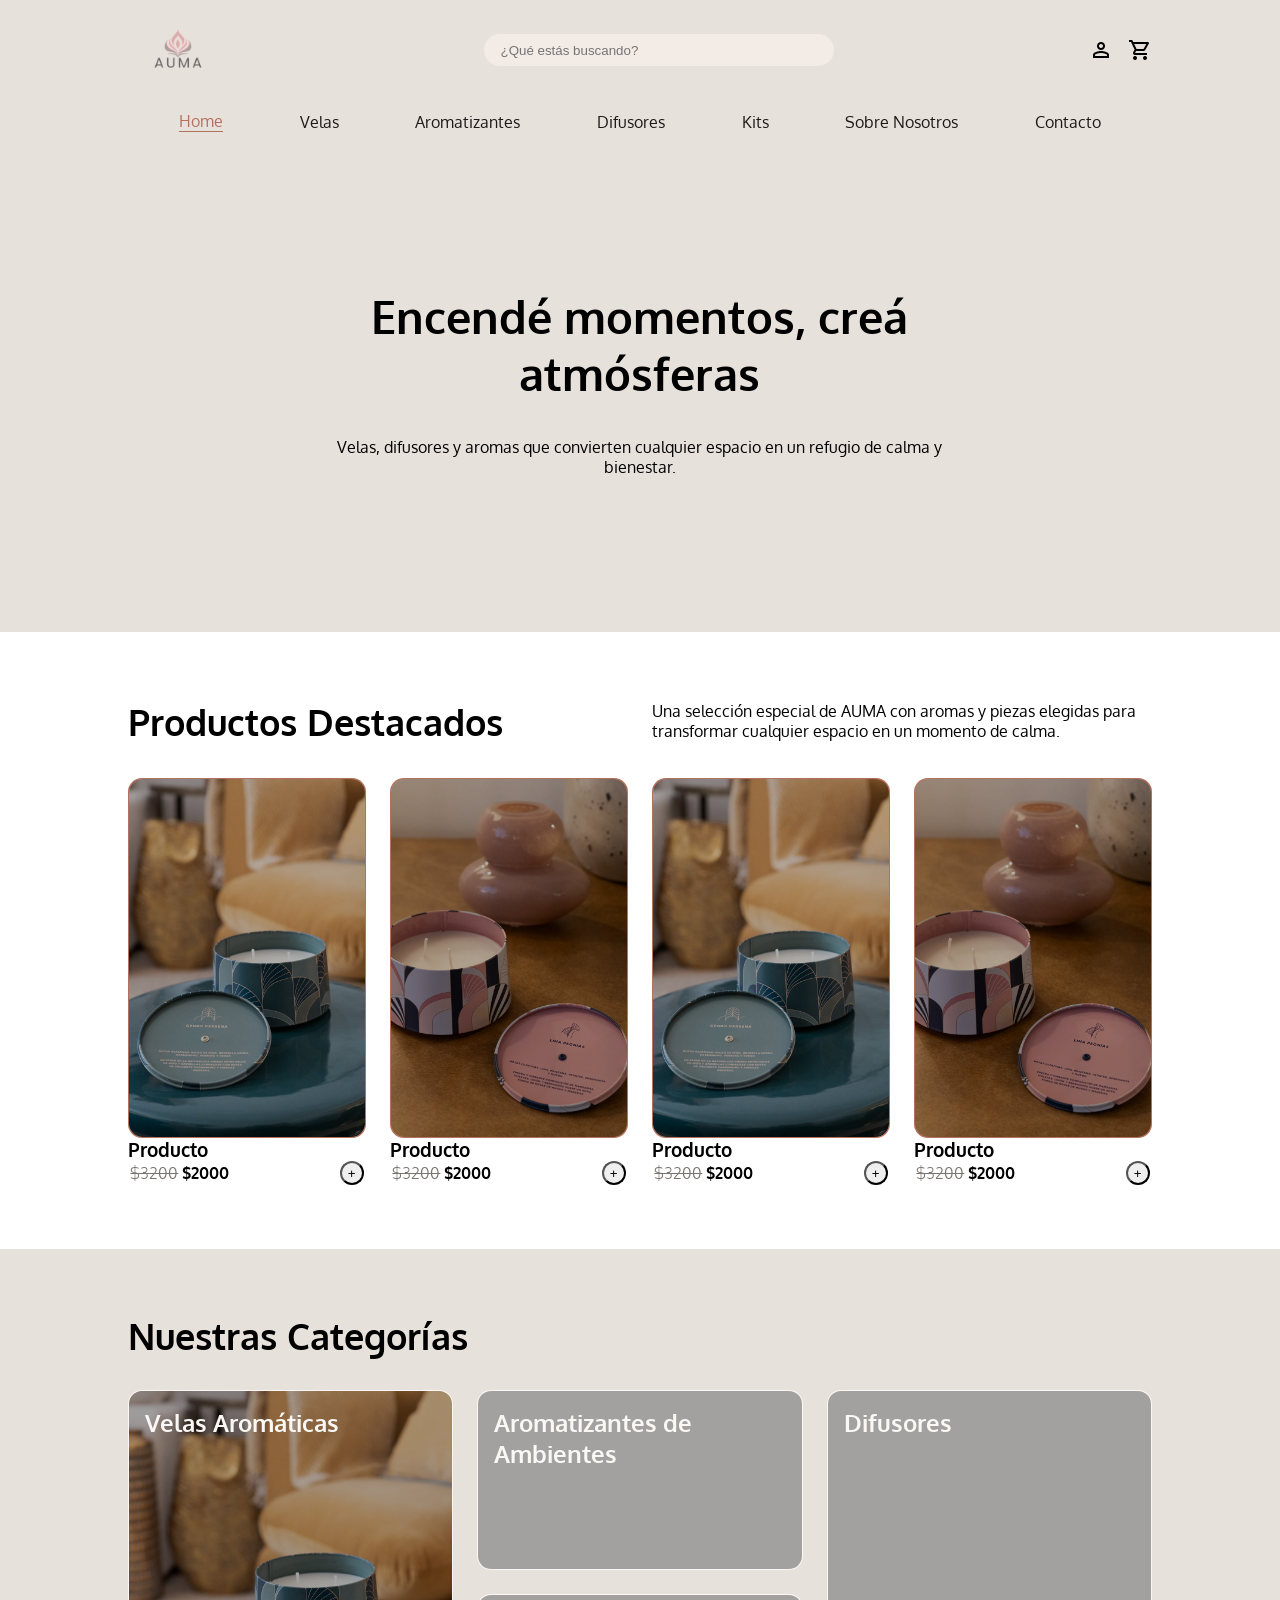
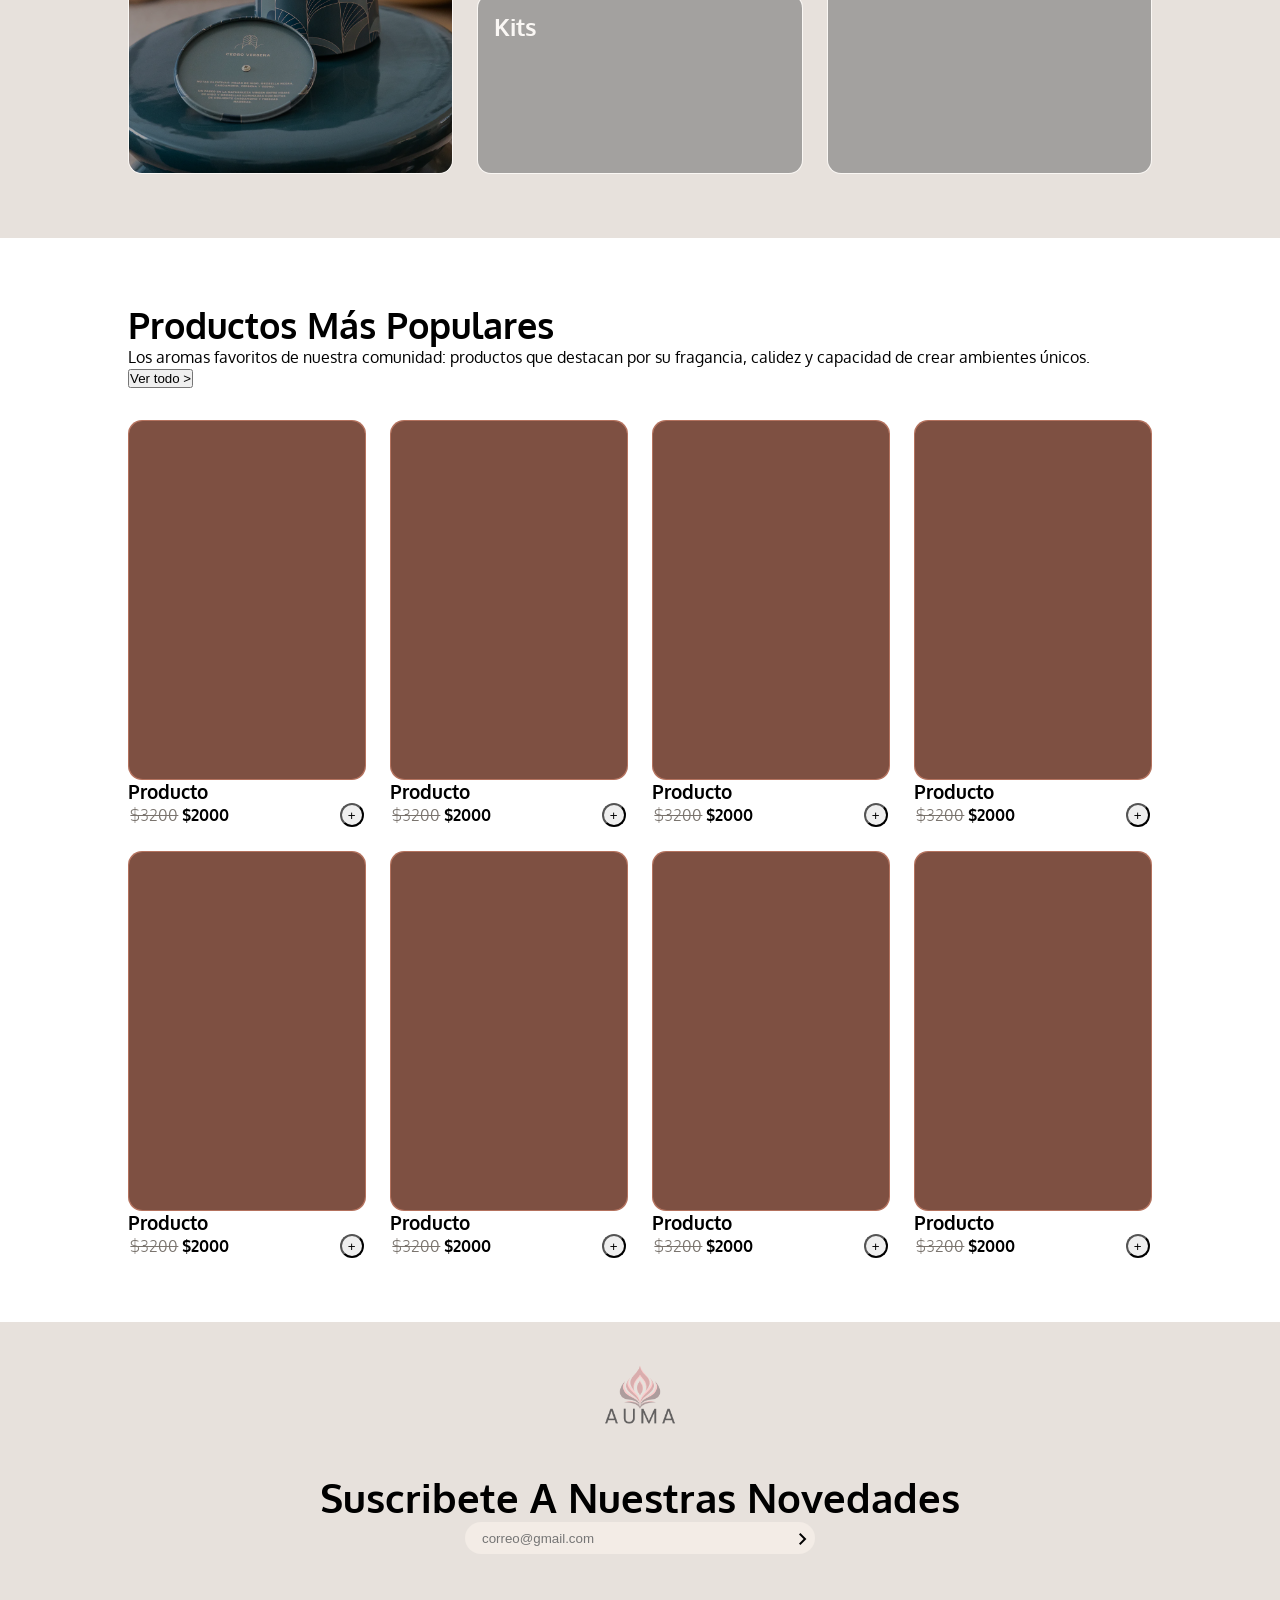
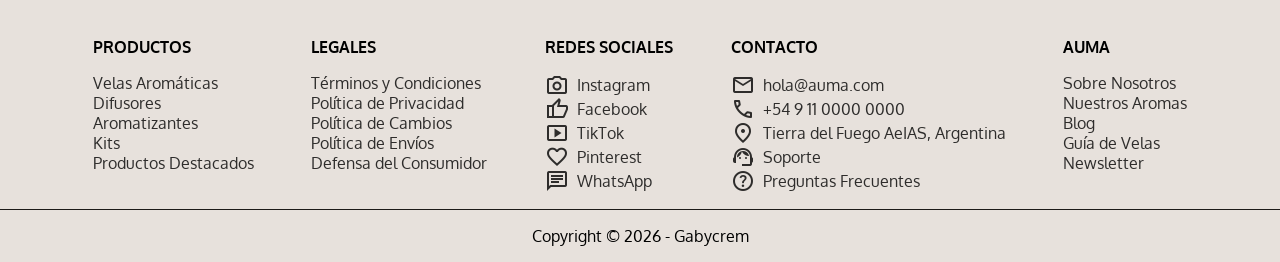
==== views/index.html @ 7211882b "estructura de index.html completa según wireframe, creación de estructura del proyecto requerida, re" ====
<!DOCTYPE html>
<html lang="en">

<head>
    <meta charset="UTF-8">
    <meta name="viewport" content="width=device-width, initial-scale=1.0">
    <link rel="shortcut icon" href="design/favicon.ico" type="image/x-icon">
    <link rel="icon" href="design/favicon.ico" type="image/x-icon">
    <link rel="stylesheet" href="../styles/style.css">
    <link rel="stylesheet"
        href="https://fonts.googleapis.com/css2?family=Material+Symbols+Outlined:opsz,wght,FILL,GRAD@20..48,100..700,0..1,-50..200" />
    <link rel="preconnect" href="https://fonts.googleapis.com">
    <link rel="preconnect" href="https://fonts.gstatic.com" crossorigin>
    <link href="https://fonts.googleapis.com/css2?family=Oxygen:wght@300;400;700&display=swap" rel="stylesheet">
    <title>Document</title>
</head>

<body>
    <header class="header">
        <div class="header-sup">
            <img class="header-logo" src="../design/logoCuadr_SinFondop.png" alt="Logo">
            <input type="text" class="input-search" placeholder="¿Qué estás buscando?">
            <div class="header-icons">
                <span class="material-symbols-outlined">
                    person
                </span>
                <span class="material-symbols-outlined">
                    shopping_cart
                </span>
            </div>
        </div>
        <div class="header-inf">
            <nav class="header-nav  nav">
                <a class="active" href="#">Home</a>
                <a href="">Velas</a>
                <a href="">Aromatizantes</a>
                <a href="">Difusores</a>
                <a href="">Kits</a>
                <a href="">Sobre Nosotros</a>
                <a href="">Contacto</a>
            </nav>
        </div>
    </header>
    <main>
        <section class="section hero">
            <div class="hero-content">
                <h1>Encendé momentos, creá atmósferas</h1>
                <p>
                    Velas, difusores y aromas que convierten cualquier espacio en un refugio de calma y bienestar.
                </p>
            </div>
        </section>
        <section class="section destac">
            <div class="destac-header">
                <h2>Productos Destacados</h2>
                <p>Una selección especial de AUMA con aromas y piezas elegidas para transformar cualquier espacio en un
                    momento de calma. </p>
            </div>

            <div class="destac-grid">
                <article class="card product-card">
                    <div class="product-img">
                        <img src="../assets/img/A93CV_AMBIENTADA.webp" alt="foto de vela">
                    </div>
                    <h3>Producto</h3>
                    <div class="producto-info">
                        <p class="price">
                            <span class="old-price">$3200</span>
                            <span class="new-price">$2000</span>
                        </p>
                        <button class="add-cart">+</button>
                    </div>
                </article>
                <article class="card product-card">
                    <div class="product-img">
                        <img src="../assets/img/A93LP_AMBIENTADA.webp" alt="foto de vela">
                    </div>
                    <h3>Producto</h3>
                    <div class="producto-info">
                        <p class="price">
                            <span class="old-price">$3200</span>
                            <span class="new-price">$2000</span>
                        </p>
                        <button class="add-cart">+</button>
                    </div>
                </article>
                <article class="card product-card">
                    <div class="product-img">
                        <img src="../assets/img/A93CV_AMBIENTADA.webp" alt="foto de vela">
                    </div>
                    <h3>Producto</h3>
                    <div class="producto-info">
                        <p class="price">
                            <span class="old-price">$3200</span>
                            <span class="new-price">$2000</span>
                        </p>
                        <button class="add-cart">+</button>
                    </div>
                </article>

                <article class="card product-card">
                    <div class="product-img">
                        <img src="../assets/img/A93LP_AMBIENTADA.webp" alt="foto de vela">
                    </div>
                    <h3>Producto</h3>
                    <div class="producto-info">
                        <p class="price">
                            <span class="old-price">$3200</span>
                            <span class="new-price">$2000</span>
                        </p>
                        <button class="add-cart">+</button>
                    </div>
                </article>
            </div>
        </section>
        <section class="section categoria">
            <h2>Nuestras Categorías</h2>
            <div class="categoria-grid">
                <article class="card categoria-card vela">
                    <span>Velas Aromáticas</span>
                    <img src="../assets/img/A93CV_AMBIENTADA.webp" alt="foto de vela">
                </article>
                <article class="card categoria-card aromat">
                    <span>Aromatizantes de Ambientes</span>
                </article>
                <article class="card categoria-card kits">
                    <span>Kits</span>
                </article>
                <article class="card categoria-card difusor">
                    <span>Difusores</span>
                </article>
            </div>
        </section>
        <section class="section populares">
            <div class="populares-header">
                <div>
                    <h2>Productos Más Populares</h2>
                    <p>
                        Los aromas favoritos de nuestra comunidad: productos que destacan por su fragancia, calidez y
                        capacidad de crear ambientes únicos.
                    </p>
                </div>
                <button class="btn-ver-todo">
                    Ver todo >
                </button>
            </div>
            <div class="populares-grid">
                <article class="card product-card">
                    <div class="product-img">

                    </div>
                    <h3>Producto</h3>
                    <div class="producto-info">
                        <p class="price">
                            <span class="old-price">$3200</span>
                            <span class="new-price">$2000</span>
                        </p>
                        <button class="add-cart">+</button>
                    </div>
                </article>
                <article class="card product-card">
                    <div class="product-img">

                    </div>
                    <h3>Producto</h3>
                    <div class="producto-info">
                        <p class="price">
                            <span class="old-price">$3200</span>
                            <span class="new-price">$2000</span>
                        </p>
                        <button class="add-cart">+</button>
                    </div>
                </article>
                <article class="card product-card">
                    <div class="product-img">

                    </div>
                    <h3>Producto</h3>
                    <div class="producto-info">
                        <p class="price">
                            <span class="old-price">$3200</span>
                            <span class="new-price">$2000</span>
                        </p>
                        <button class="add-cart">+</button>
                    </div>
                </article>
                <article class="card product-card">
                    <div class="product-img">

                    </div>
                    <h3>Producto</h3>
                    <div class="producto-info">
                        <p class="price">
                            <span class="old-price">$3200</span>
                            <span class="new-price">$2000</span>
                        </p>
                        <button class="add-cart">+</button>
                    </div>
                </article>

                <article class="card product-card">
                    <div class="product-img">

                    </div>
                    <h3>Producto</h3>
                    <div class="producto-info">
                        <p class="price">
                            <span class="old-price">$3200</span>
                            <span class="new-price">$2000</span>
                        </p>
                        <button class="add-cart">+</button>
                    </div>
                </article>
                <article class="card product-card">
                    <div class="product-img">

                    </div>
                    <h3>Producto</h3>
                    <div class="producto-info">
                        <p class="price">
                            <span class="old-price">$3200</span>
                            <span class="new-price">$2000</span>
                        </p>
                        <button class="add-cart">+</button>
                    </div>
                </article>
                <article class="card product-card">
                    <div class="product-img">

                    </div>
                    <h3>Producto</h3>
                    <div class="producto-info">
                        <p class="price">
                            <span class="old-price">$3200</span>
                            <span class="new-price">$2000</span>
                        </p>
                        <button class="add-cart">+</button>
                    </div>
                </article>
                <article class="card product-card">
                    <div class="product-img">

                    </div>
                    <h3>Producto</h3>
                    <div class="producto-info">
                        <p class="price">
                            <span class="old-price">$3200</span>
                            <span class="new-price">$2000</span>
                        </p>
                        <button class="add-cart">+</button>
                    </div>
                </article>
            </div>
        </section>

    </main>

    <footer class="footer">
        <img class="footer-logo" src="../design/logoCuadr_SinFondop.png" alt="Logo">
        <h2>Suscribete A Nuestras Novedades</h2>
        <div class="suscripcion-container">
            <input type="text" class="input-suscripcion" placeholder="correo@gmail.com">
            <button class="btn-enviar">
                <span class="material-symbols-outlined">chevron_right</span>
            </button>
        </div>
        <div class="footer-sup">
            <nav class="col">
                <h3>PRODUCTOS</h3>
                <a href="#">Velas Aromáticas</a>
                <a href="#">Difusores</a>
                <a href="#">Aromatizantes</a>
                <a href="#">Kits</a>
                <a href="#">Productos Destacados</a>
            </nav>
            <nav class="col">
                <h3>LEGALES</h3>
                <a href="#">Términos y Condiciones</a>
                <a href="#">Política de Privacidad</a>
                <a href="#">Política de Cambios</a>
                <a href="#">Política de Envíos</a>
                <a href="#">Defensa del Consumidor</a>
            </nav>
            <nav class="col">
                <h3>REDES SOCIALES</h3>
                <a href="#"><span class="material-symbols-outlined">photo_camera</span>Instagram</a>
                <a href="#"><span class="material-symbols-outlined">thumb_up</span>Facebook</a>
                <a href="#"><span class="material-symbols-outlined">smart_display</span>TikTok</a>
                <a href="#"><span class="material-symbols-outlined">favorite</span>Pinterest</a>
                <a href="#"><span class="material-symbols-outlined">chat</span>WhatsApp</a>
            </nav>
            <nav class="col">
                <h3>CONTACTO</h3>
                <a href="mailto:hola@auma.com"><span class="material-symbols-outlined">mail</span>hola@auma.com</a>
                <a href="#"><span class="material-symbols-outlined">call</span>
                    +54 9 11 0000 0000</a>
                <a href="#"><span class="material-symbols-outlined">location_on</span>
            Tierra del Fuego AeIAS, Argentina</a>
                <a href="#"><span class="material-symbols-outlined">support_agent</span>Soporte</a>
                <a href="#"><span class="material-symbols-outlined">help</span>
            Preguntas Frecuentes</a>
            </nav>

            <nav class="col">
                <h3>AUMA</h3>
                <a href="#">Sobre Nosotros</a>
                <a href="#">Nuestros Aromas</a>
                <a href="#">Blog</a>
                <a href="#">Guía de Velas</a>
                <a href="#">Newsletter</a>
            </nav>
        </div>
        <p>Copyright © 2026 - Gabycrem</p>
    </footer>
</body>

</html>
---- styles/style.css ----
:root {
  /* =========================
           BACKGROUNDS
     ========================= */

  --color-bg-primary: #E7E1DC;       /* Crema cálido base */
  --color-bg-secondary: #F5EFE9;     /* Fondo alternativo */
  --color-surface: #FAF7F4;          /* Superficie cards (no blanco puro) */

  /* =========================
          ACCENTS
     ========================= */

  --color-accent-primary: #C4816B;   /* Terracota suave */
  --color-accent-hover: #B4725E;     /* Hover 10% más oscuro */
  --color-accent-secondary: #D9A59A; /* Nude rosado */

  /* =========================
          TEXT COLORS 
     ========================= */

  --color-text-primary: #1C1A18;     /* Negro cálido profundo */
  --color-text-secondary: #4E4A46;   /* Gris cálido */
  --color-text-muted: #7A746E;       /* Texto suave */

  /* =========================
     📦 UI DETAILS
     ========================= */

  --color-border-light: #E3DDD7;     /* Bordes sutiles */
  --color-shadow: rgba(28, 26, 24, 0.06);
  --input-bg: #F3ECE6;
  --icon-primary: var(--color-text-primary);

  /* =========================
     🔘 BUTTONS
     ========================= */

  --btn-primary-bg: var(--color-accent-primary);
  --btn-primary-text: #FAF7F4;

  --btn-secondary-bg: transparent;
  --btn-secondary-border: var(--color-text-primary);
  --btn-secondary-text: var(--color-text-primary);

  /* =========================
     📦 CARDS
     ========================= */

  --card-bg: var(--color-surface);
  --card-shadow: 0 6px 18px var(--color-shadow);
  --card-border-radius: 14px;

  /* =========================
     ✨ TRANSITIONS
     ========================= */

  --transition-default: all 0.3s ease;
}
*{
    margin: 0;
    padding: 0;
    box-sizing: border-box;
}

body{
    font-family: 'Oxygen', sans-serif;
}
.header{
    display: flex;
    flex-direction: column;

    padding:0 10%;
}

.header, .hero, .footer, .categoria{
    background-color: var(--color-bg-primary);
}

.header-sup{
    display: flex;
    flex-direction: row;
    align-items: center;
    width: 100%;
    justify-content: space-between;
}

.header-logo{
    height: 100px;
}

.input-search, .input-suscripcion{
    border: 1px solid transparent;
    border-radius: 25px;
    width: 350px;
    height: 2rem;
    background-color: var(--input-bg);
    padding-left: 1rem;
    align-self: center;
}

.header-icons{
    display: flex;;
    cursor: pointer;
    gap: 15px;
}

.material-symbols-outlined {
  font-variation-settings:
  'FILL' 0,
  'wght' 400,
  'GRAD' 0,
  'opsz' 24
}

.header-inf{
    display: flex;
    justify-content: center;
    width: 100%;
    align-content: center;
    height: 2rem;
}

.header-inf nav{
    display: flex;
    justify-content: space-between;
    width: 90%;
    align-items: end;
}

.header-inf nav a{
    text-decoration: none;
    color: var(--color-text-primary);
    transition: all .3s ease;
}

.header-inf nav a:hover{
    border-bottom: solid 1px var(--color-accent-hover);
    color: var(--color-accent-hover);
}

.header-inf nav .active{
    border-bottom: solid 1px var(--color-accent-hover);
    color: var(--color-accent-hover);
}

/* ------------ MAIN --------------------------*/

.section{
    min-height: 500px;
    padding:5% 10%;
    display: flex;
    flex-direction: column;
    gap: 2rem;

}

.section.hero{
    display: flex;
    justify-content: center;
    align-items: center;
}
.hero-content{
    display: flex;
    flex-direction: column;
    justify-content: center;
    text-align: center;
    gap: 35px;
    width: 60%;
}

.section.hero h1{
    font-size: 45px;
}

h1, h2, h3{
    font-weight: 700px;
}


h2{
    font-size: 36px;
}

p{
    font-weight: 400px;
}

/* ---------- DESTACADOS --------------*/
.destac-header{
    display: flex;
    justify-content: space-between;
    align-items: center;
}
.destac-header p{
    max-width: 500px;
    height: 50px;
    align-content: center;

}

.destac-grid, .categoria-grid, .populares-grid{
    display: grid;
    grid-template-columns: repeat(4,1fr);
    gap:24px;
}

.product-img{
    position: relative;
    border: solid 1px transparent;
    background-color: var(--color-accent-hover);
    height: 360px;
    border-radius: 14px;
    overflow: hidden;
}

.product-img img{
    width: 100%;
    height: 100%;
    border-radius: 14px;
    object-fit: cover;
    transition: all .3s ease;
}

.product-img::after{
    content: "";
    position: absolute;
    inset: 0;
    background: rgba(0,0,0,0.3); 
    border-radius: 14px;
}

.old-price{
    font-weight: lighter;
    color: var(--color-text-muted); 
    text-decoration: line-through;
}

.new-price{
    font-weight:bold;
}

.producto-info{
    display: flex;
    justify-content: space-between;
    align-items: center;
    padding: 0 1%;
}

.add-cart{
    width: 1.5rem;
    height: 1.5rem;
    border-radius: 50%;
}

/* ---------------- CATEGORIAS ------------------*/

.vela{
    grid-area: vela;
}

.aromat{
    grid-area: aromat;
}

.kits{
    grid-area: kits;
}

.difusor{
    grid-area: difusor;
}
.categoria-grid{
    display: grid;
    grid-template-columns: repeat(3, 1fr);
    grid-template-areas:
        "vela aromat difusor"
        "vela kits difusor";
}

.categoria-card{
    border: solid 1px transparent;
    background-color: var(--color-surface);
    min-height: 180px;
    max-height: 390px;
    border-radius: 14px;
    position: relative;
    overflow: hidden;
}

.categoria-card::after{
    content: "";
    position: absolute;
    inset: 0;
    background: rgba(0,0,0,0.35);
}

.categoria-card span{
    display: block;
    padding: 1rem;
    position: absolute;
    font-weight: 700;
    font-size: 1.5rem;
    z-index: 2;
    color: var(--btn-primary-text);
}

.categoria-card img{
    width: 100%;
    height: 100%;
    object-fit: cover;
    
}
/* ----------------- FOOTER --------------------------*/
.footer{
    display: flex;
    flex-direction: column;
    align-items: center;
    width: 100%;
}

.footer-logo{
    width: 150px;
}

.footer-sup{
    display: flex;
    width: 90%;
    justify-content: space-around;
    padding-top: 3rem;
    padding-bottom: 1rem;
}

.footer h2{
        font-size: 2.5rem;
}

.btn-enviar{
    position: relative;
    right: -320px;
    top: -33px;
   /* transform: translateY(-50%);*/
    border: none;
    background-color: var(--color-accent); 
    border-radius: 50%;
    width: 35px;
    height: 35px;
    display: flex;
    align-items: center;
    justify-content: center;
    cursor: pointer;
}

.footer-sup .col h3{
    font-size: 1rem;
    padding-bottom: 1rem;
}

.footer-sup .col a{
    display: flex;
    text-decoration: none;
    color: inherit;
    opacity: .8;
    align-items: center;
    gap: 8px;
}

.col a:hover{
    opacity: 1;
}

.footer p{
    padding: 1rem 0;
    border-top: 1px solid var(--color-text-primary);
    width: 100%;
    text-align: center;
}
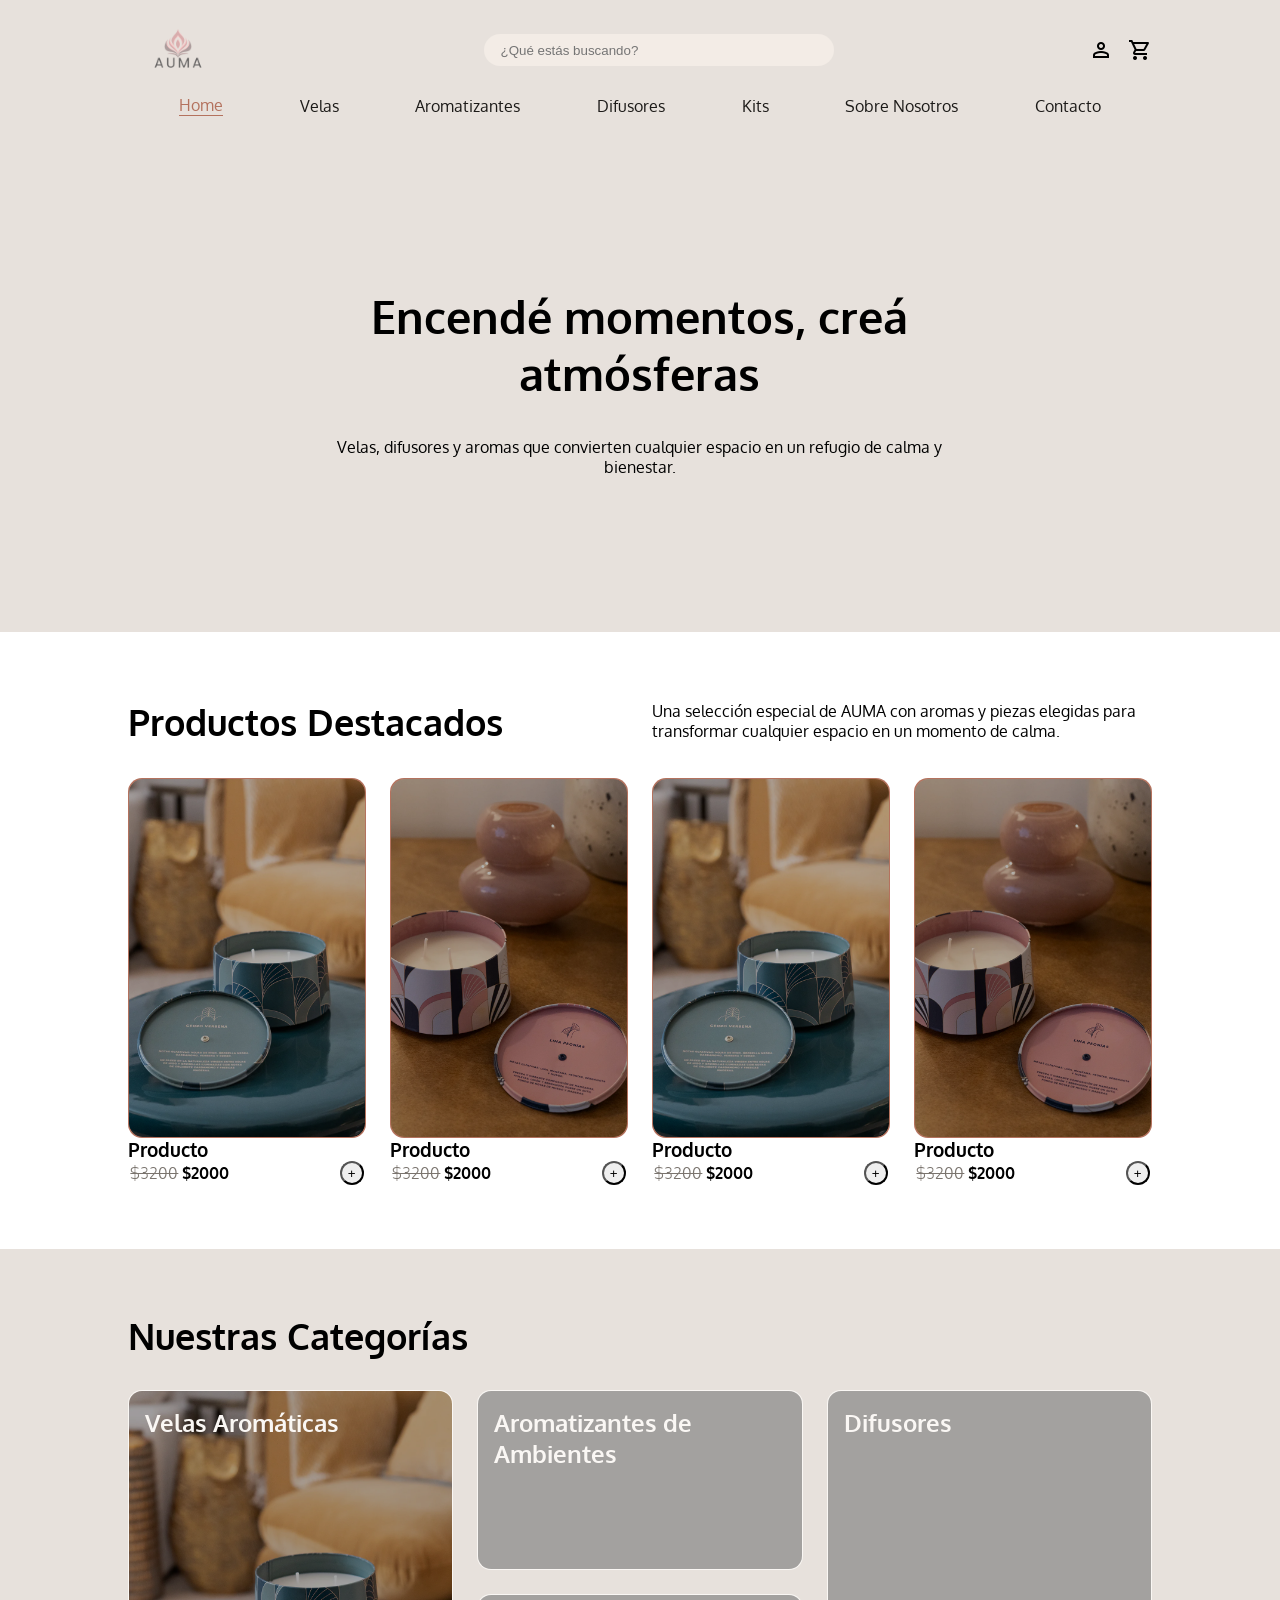
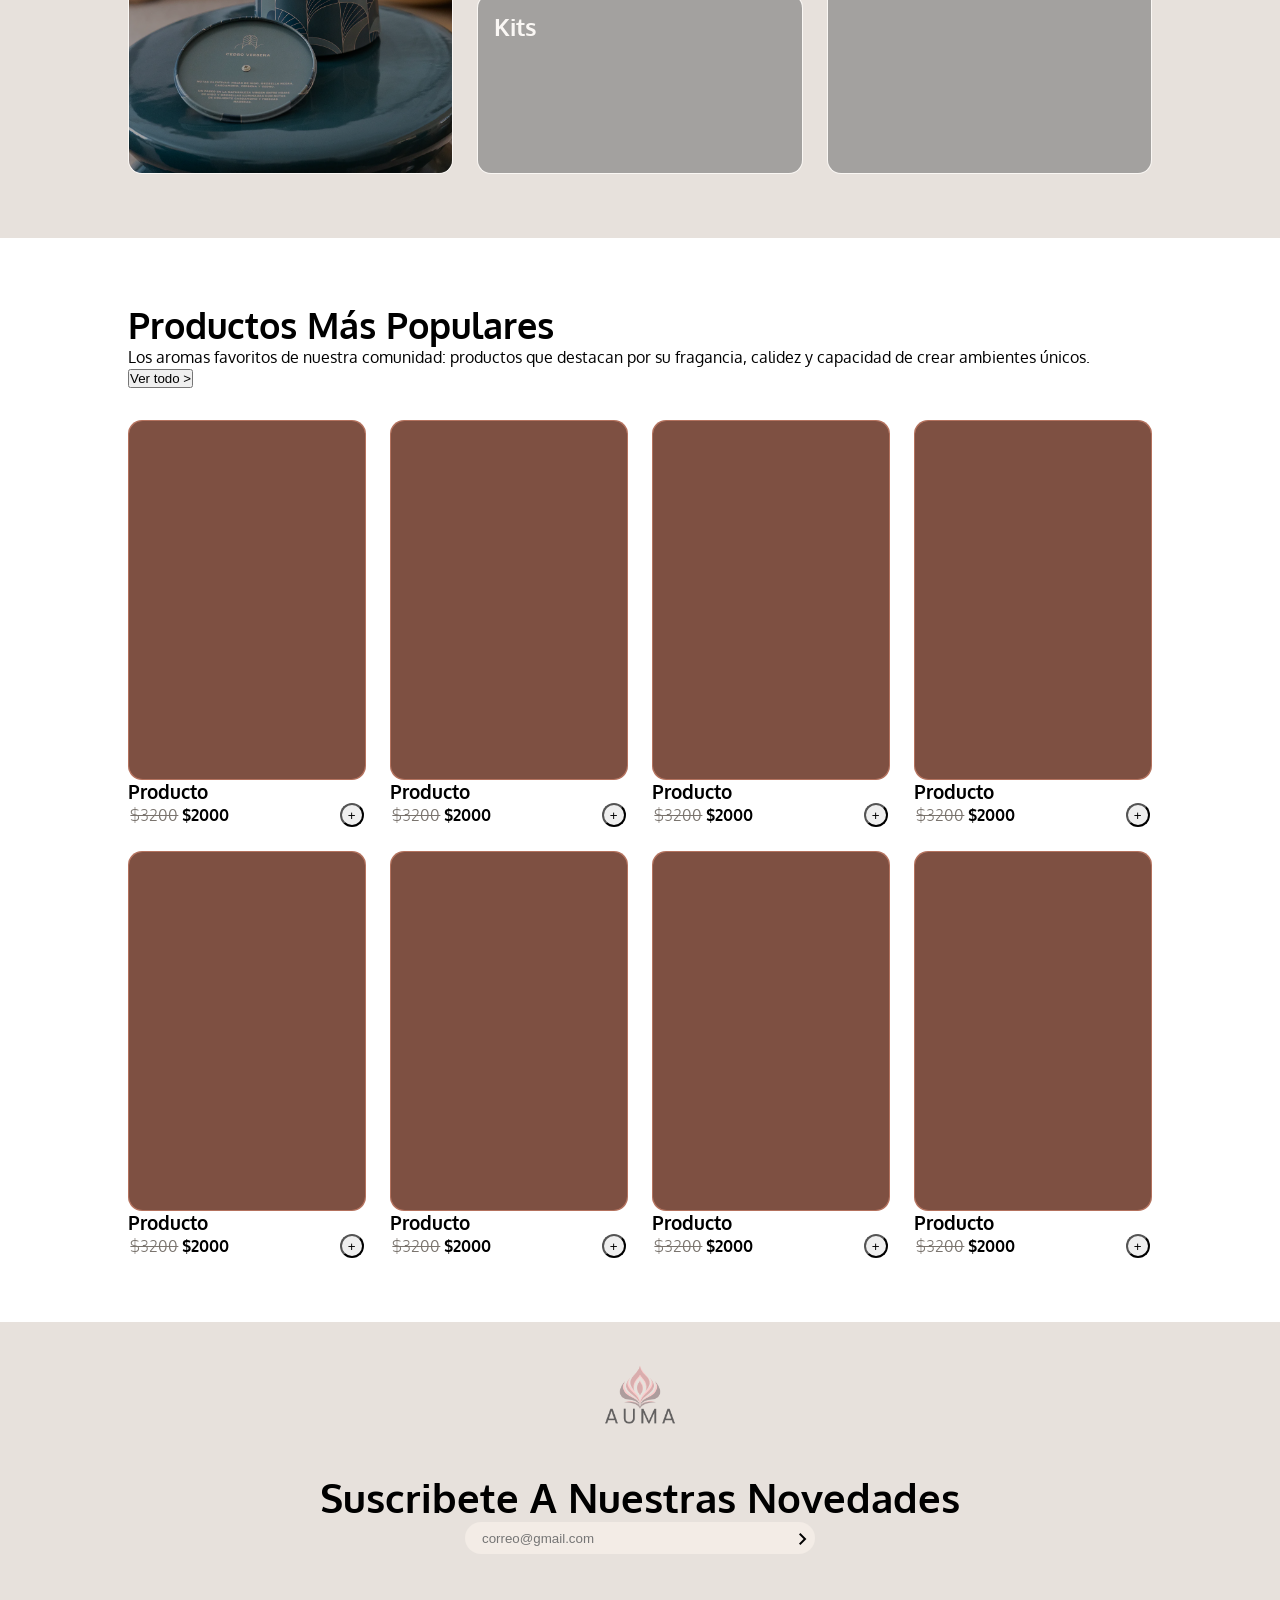
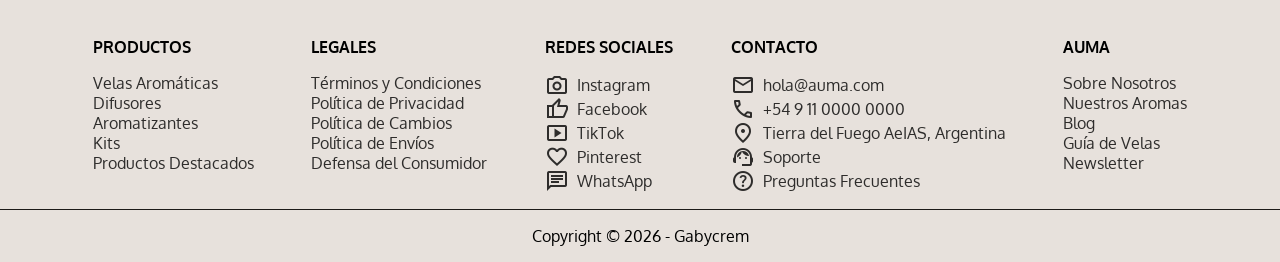
==== commit 9cbcefb6: "creando archivos html necesarios para el desarrollo del proyecto, linkeandolos en los nav y con el c" ====
--- a/views/index.html
+++ b/views/index.html
@@ -4,15 +4,15 @@
 <head>
     <meta charset="UTF-8">
     <meta name="viewport" content="width=device-width, initial-scale=1.0">
-    <link rel="shortcut icon" href="design/favicon.ico" type="image/x-icon">
-    <link rel="icon" href="design/favicon.ico" type="image/x-icon">
+    <link rel="shortcut icon" href="../design/favicon.ico" type="image/x-icon">
+    <link rel="icon" href="../design/favicon.ico" type="image/x-icon">
     <link rel="stylesheet" href="../styles/style.css">
     <link rel="stylesheet"
         href="https://fonts.googleapis.com/css2?family=Material+Symbols+Outlined:opsz,wght,FILL,GRAD@20..48,100..700,0..1,-50..200" />
     <link rel="preconnect" href="https://fonts.googleapis.com">
     <link rel="preconnect" href="https://fonts.gstatic.com" crossorigin>
     <link href="https://fonts.googleapis.com/css2?family=Oxygen:wght@300;400;700&display=swap" rel="stylesheet">
-    <title>Document</title>
+    <title>AUMA - Aromas</title>
 </head>
 
 <body>
@@ -32,12 +32,12 @@
         <div class="header-inf">
             <nav class="header-nav  nav">
                 <a class="active" href="#">Home</a>
-                <a href="">Velas</a>
-                <a href="">Aromatizantes</a>
-                <a href="">Difusores</a>
-                <a href="">Kits</a>
-                <a href="">Sobre Nosotros</a>
-                <a href="">Contacto</a>
+                <a href="./products/productsVelas.html">Velas</a>
+                <a href="./products/productsAromat.html">Aromatizantes</a>
+                <a href="./products/productsDifusores.html">Difusores</a>
+                <a href="./products/productsKits.html">Kits</a>
+                <a href="#">Sobre Nosotros</a>
+                <a href="#">Contacto</a>
             </nav>
         </div>
     </header>
--- a/styles/style.css
+++ b/styles/style.css
@@ -119,6 +119,7 @@
     width: 100%;
     align-content: center;
     height: 2rem;
+    padding-bottom: 1rem;
 }
 
 .header-inf nav{
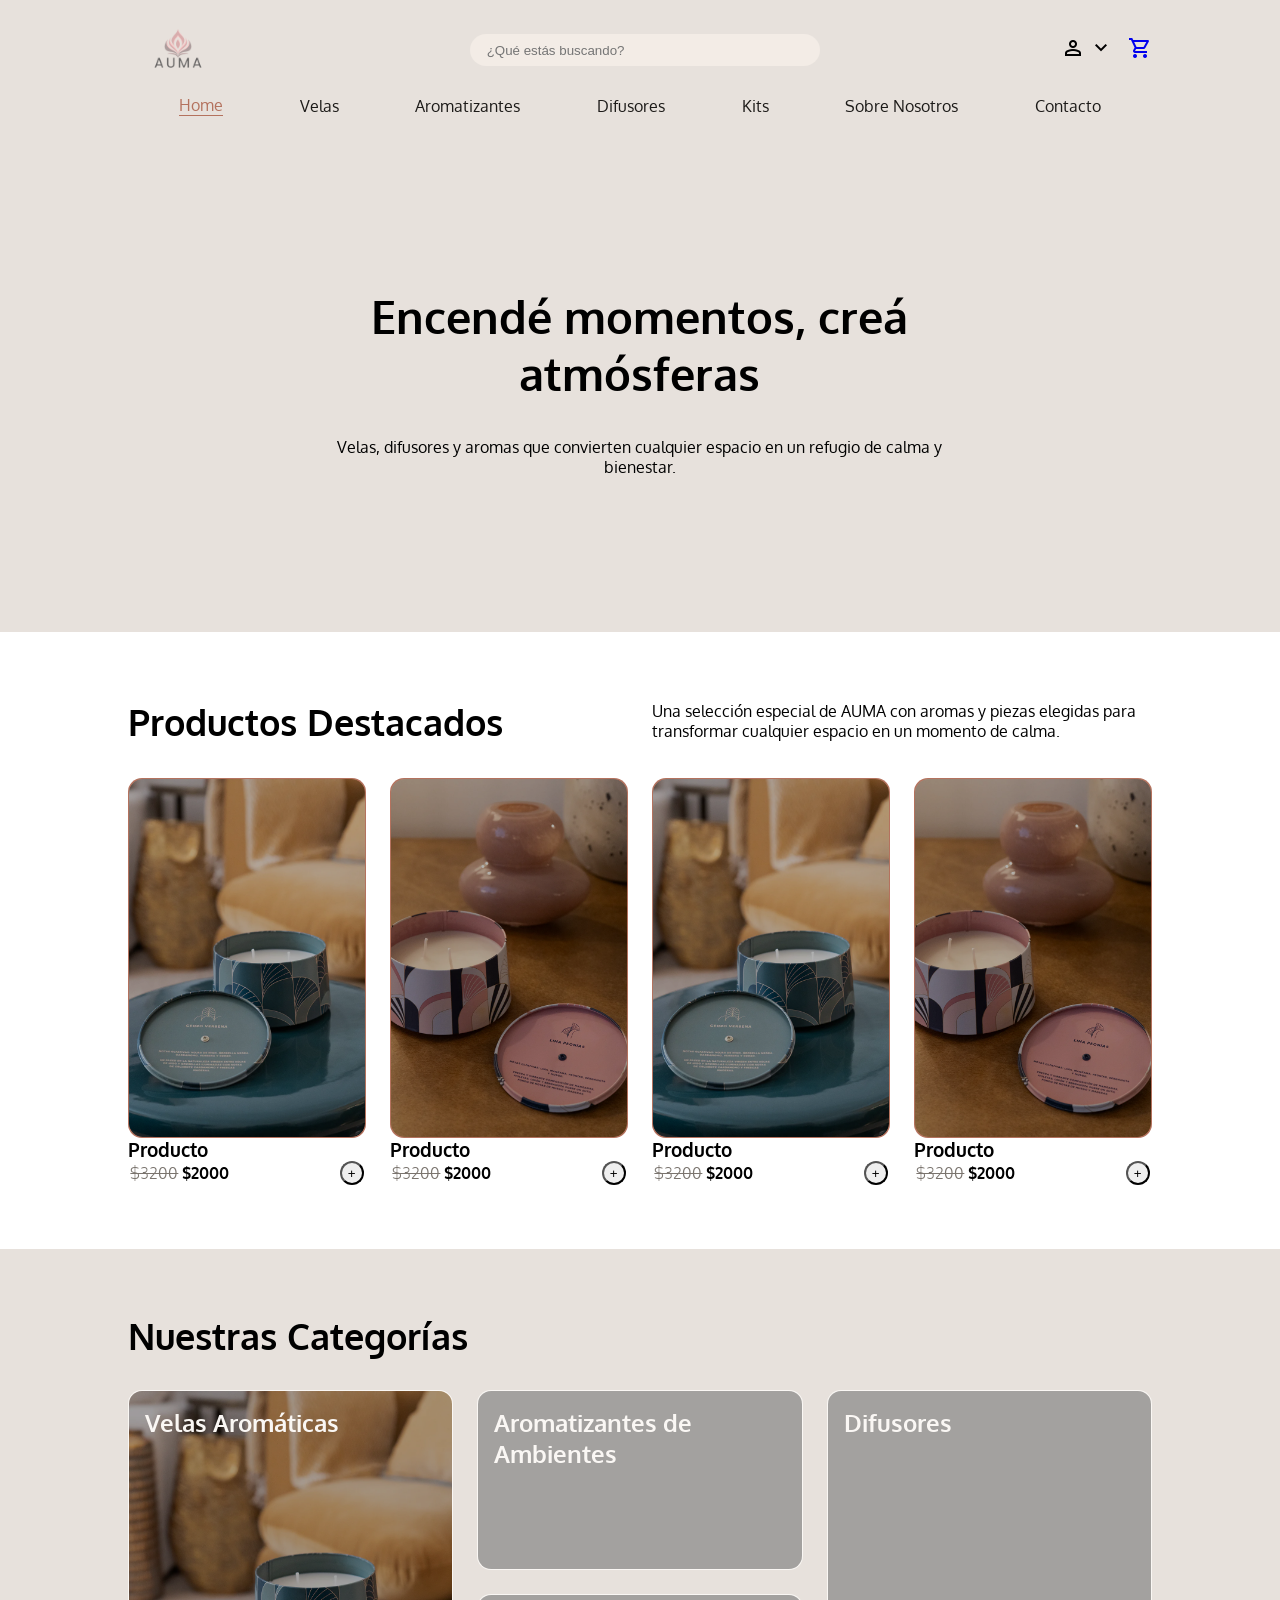
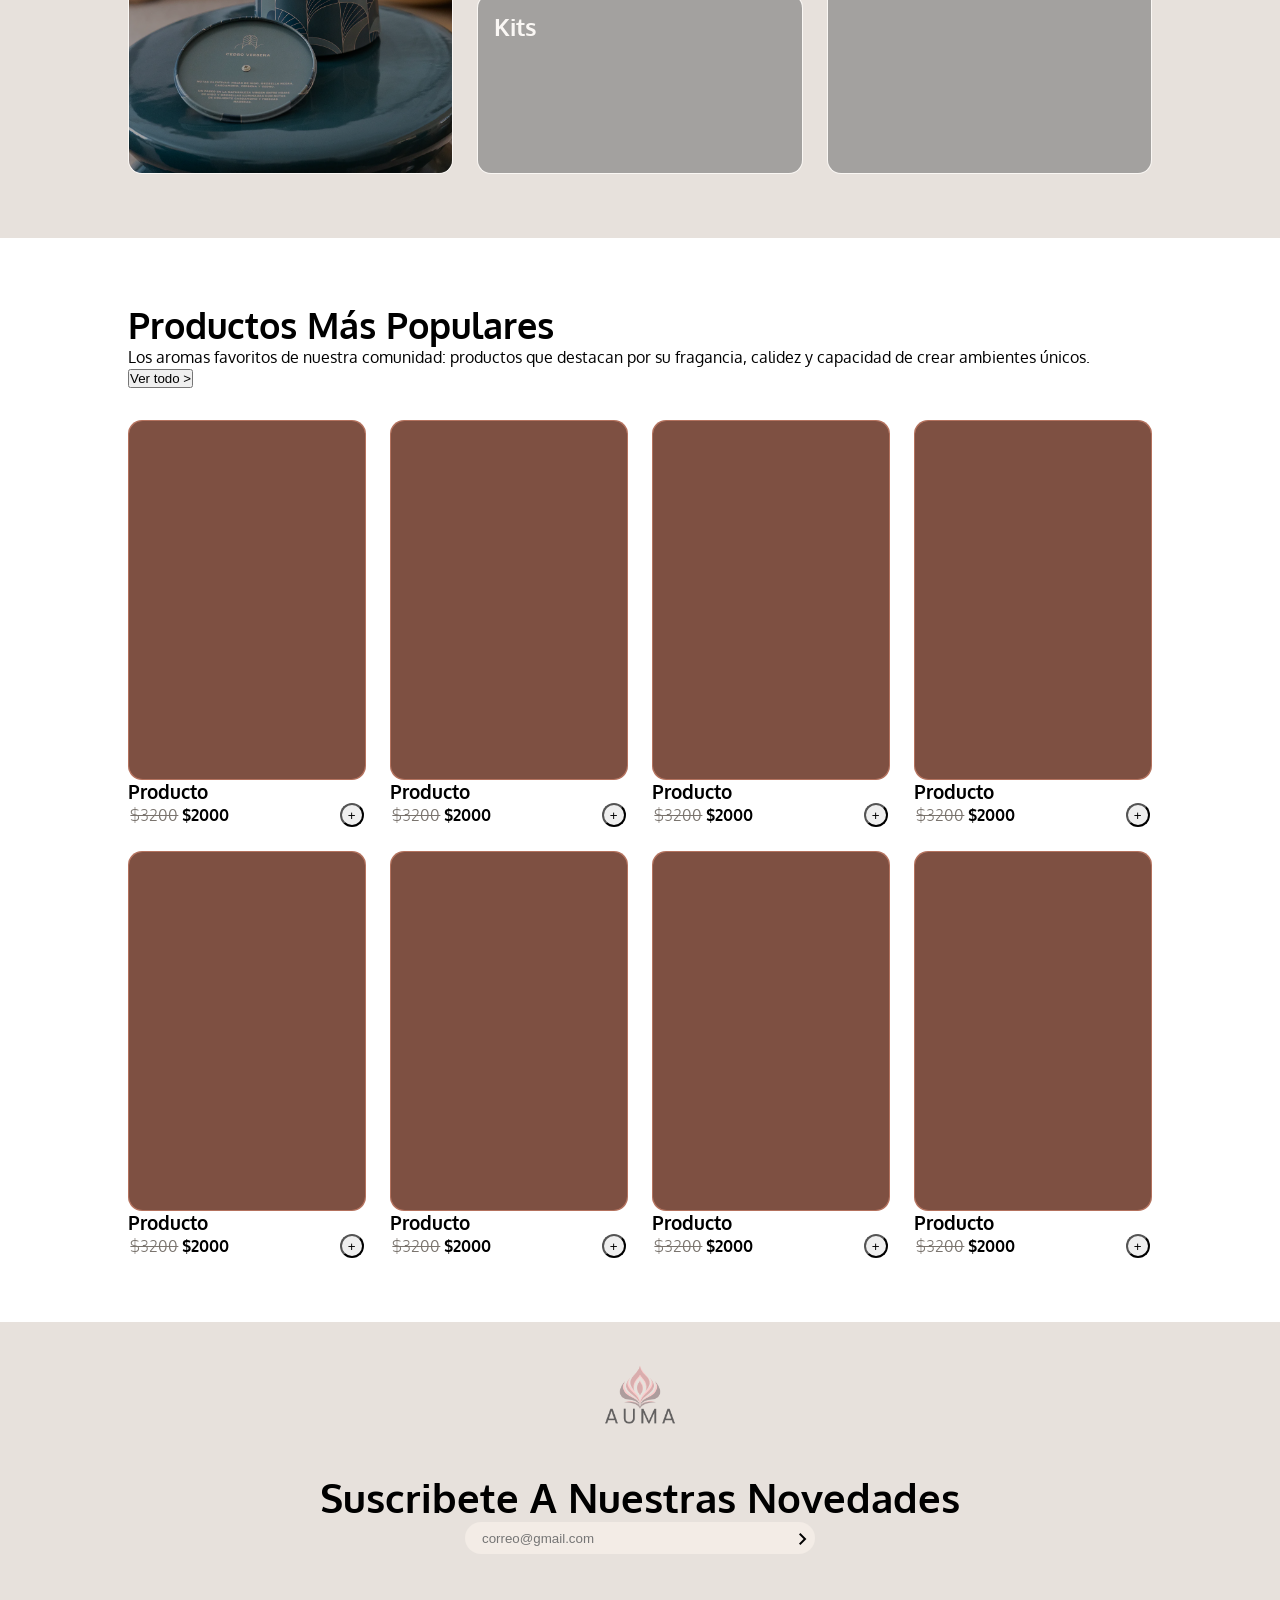
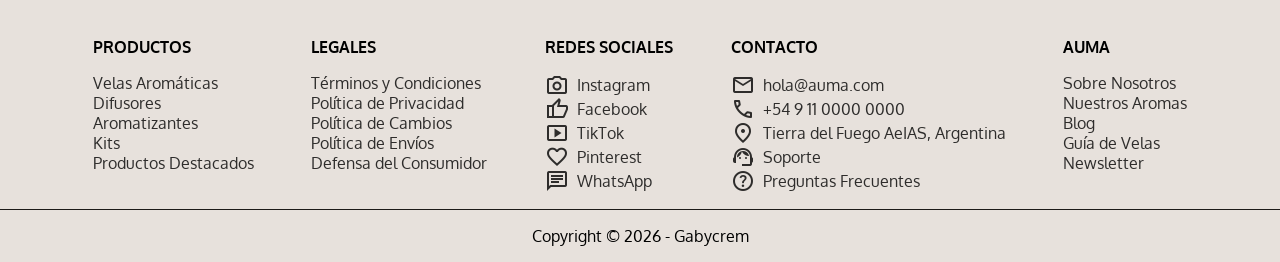
==== commit d5d2aa2f: "menú cuenta con dropdown funcional que redirecciona, aplicado a todas las vistas" ====
--- a/views/index.html
+++ b/views/index.html
@@ -21,12 +21,27 @@
             <img class="header-logo" src="../design/logoCuadr_SinFondop.png" alt="Logo">
             <input type="text" class="input-search" placeholder="¿Qué estás buscando?">
             <div class="header-icons">
-                <span class="material-symbols-outlined">
-                    person
-                </span>
-                <span class="material-symbols-outlined">
-                    shopping_cart
-                </span>
+                <div class="account-menu">
+                    <button class="icon-button">
+                        <span class="material-symbols-outlined">
+                            person
+                        </span>
+                        <span class="material-symbols-outlined arrow">
+                            expand_more
+                        </span>
+                    </button>
+
+                    <div class="dropdown-menu">
+                        <a href="/views/login.html">Iniciar sesión</a>
+                        <a href="/views/register.html">Crear cuenta</a>
+                    </div>
+                </div>
+
+                <a href="/views/productCart.html" class="icon-link">
+                    <span class="material-symbols-outlined">
+                        shopping_cart
+                    </span>
+                </a>
             </div>
         </div>
         <div class="header-inf">
@@ -295,10 +310,10 @@
                 <a href="#"><span class="material-symbols-outlined">call</span>
                     +54 9 11 0000 0000</a>
                 <a href="#"><span class="material-symbols-outlined">location_on</span>
-            Tierra del Fuego AeIAS, Argentina</a>
+                    Tierra del Fuego AeIAS, Argentina</a>
                 <a href="#"><span class="material-symbols-outlined">support_agent</span>Soporte</a>
                 <a href="#"><span class="material-symbols-outlined">help</span>
-            Preguntas Frecuentes</a>
+                    Preguntas Frecuentes</a>
             </nav>
 
             <nav class="col">
--- a/styles/style.css
+++ b/styles/style.css
@@ -100,9 +100,54 @@
 }
 
 .header-icons{
-    display: flex;;
+    display: flex;
     cursor: pointer;
     gap: 15px;
+}
+
+.icon-button{
+    background:none;
+    border:none;
+    cursor:pointer;
+}
+
+.arrow{
+    transition: transform 0.3s ease;
+}
+
+.account-menu:hover .arrow{
+    transform: rotate(180deg);
+}
+
+.dropdown-menu{
+    position:absolute;
+    top:25px;
+    right:-30px;
+    background:var(--color-surface);
+    border:1px solid var(--color-accent-hover);
+    border-radius: 5px;
+    display:none;
+    flex-direction:column;
+    min-width:150px;
+}
+
+.account-menu{
+    position:relative;
+}
+
+.dropdown-menu a{
+    padding:10px;
+    text-decoration:none;
+    color: var(--color-text-secondary);
+
+}
+
+.dropdown-menu a:hover{
+    background:var(--color-bg-primary);
+}
+
+.account-menu:hover .dropdown-menu{
+    display:flex;
 }
 
 .material-symbols-outlined {
